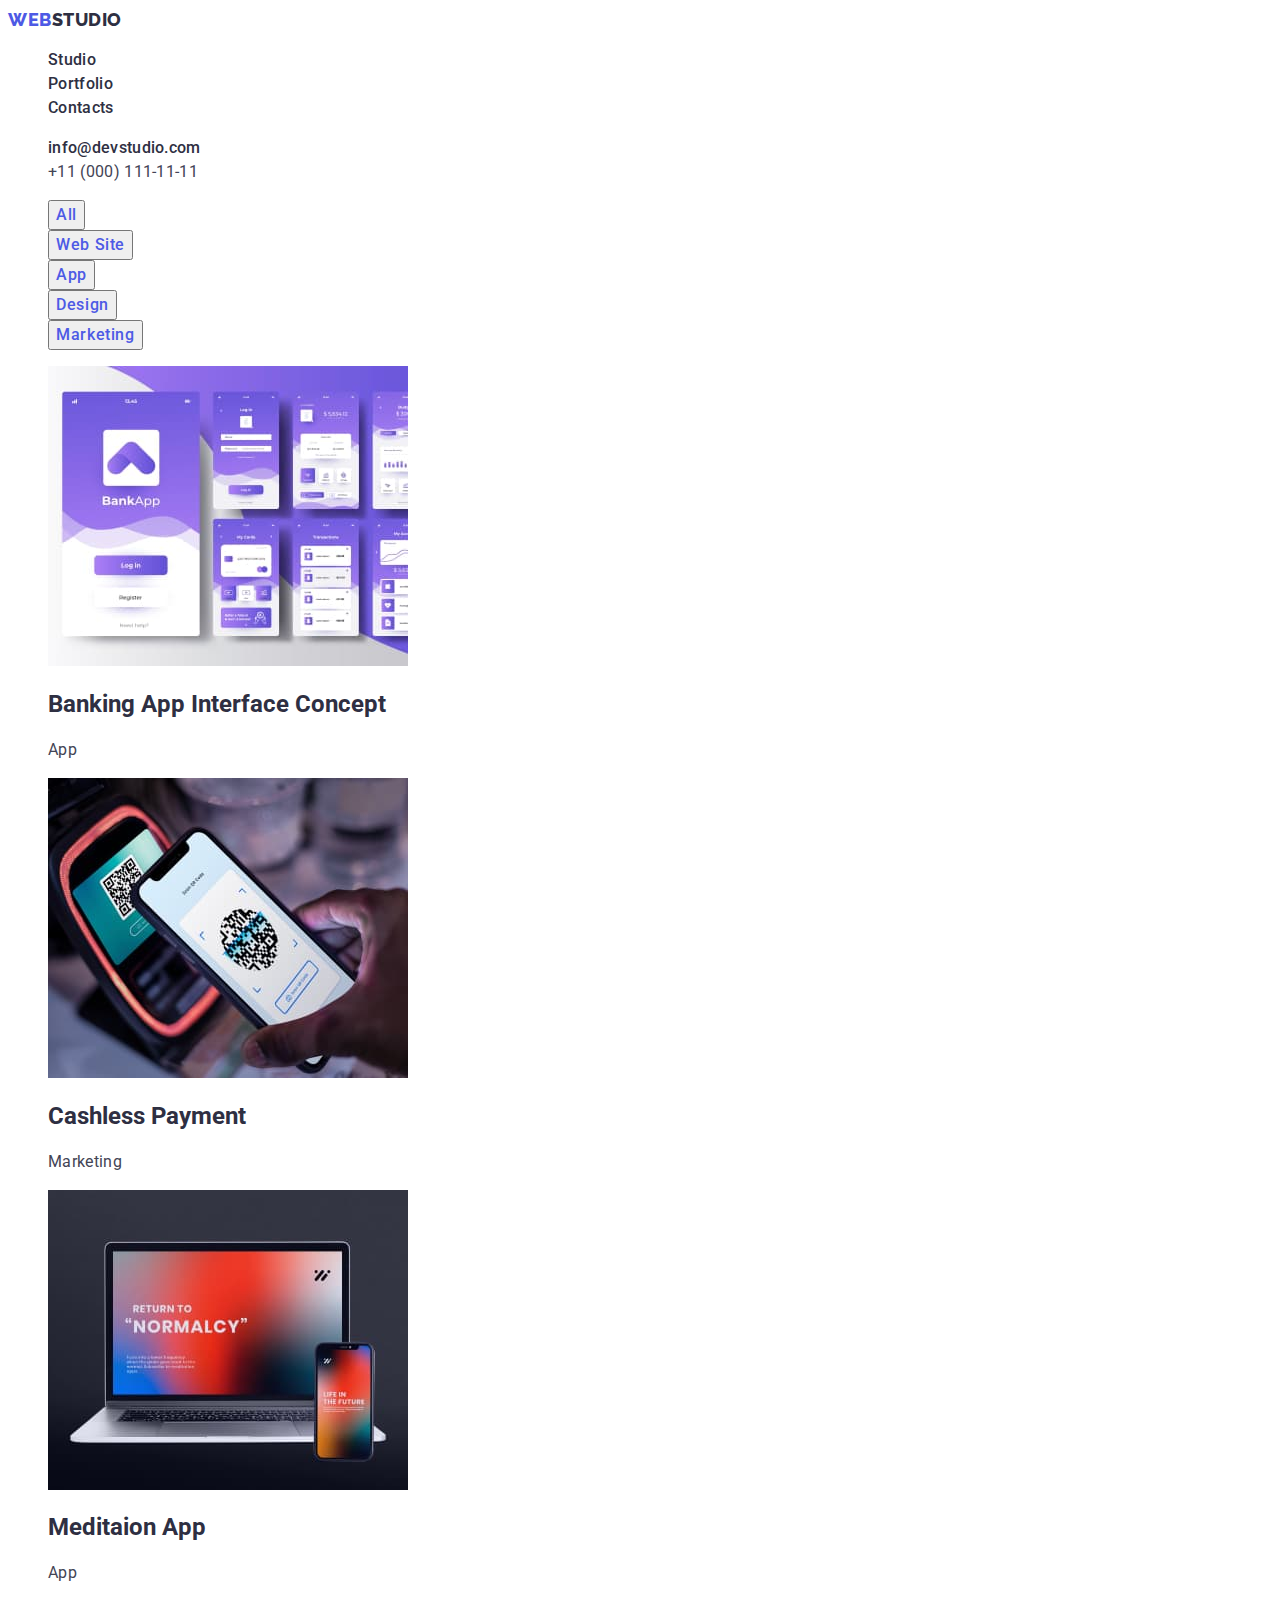
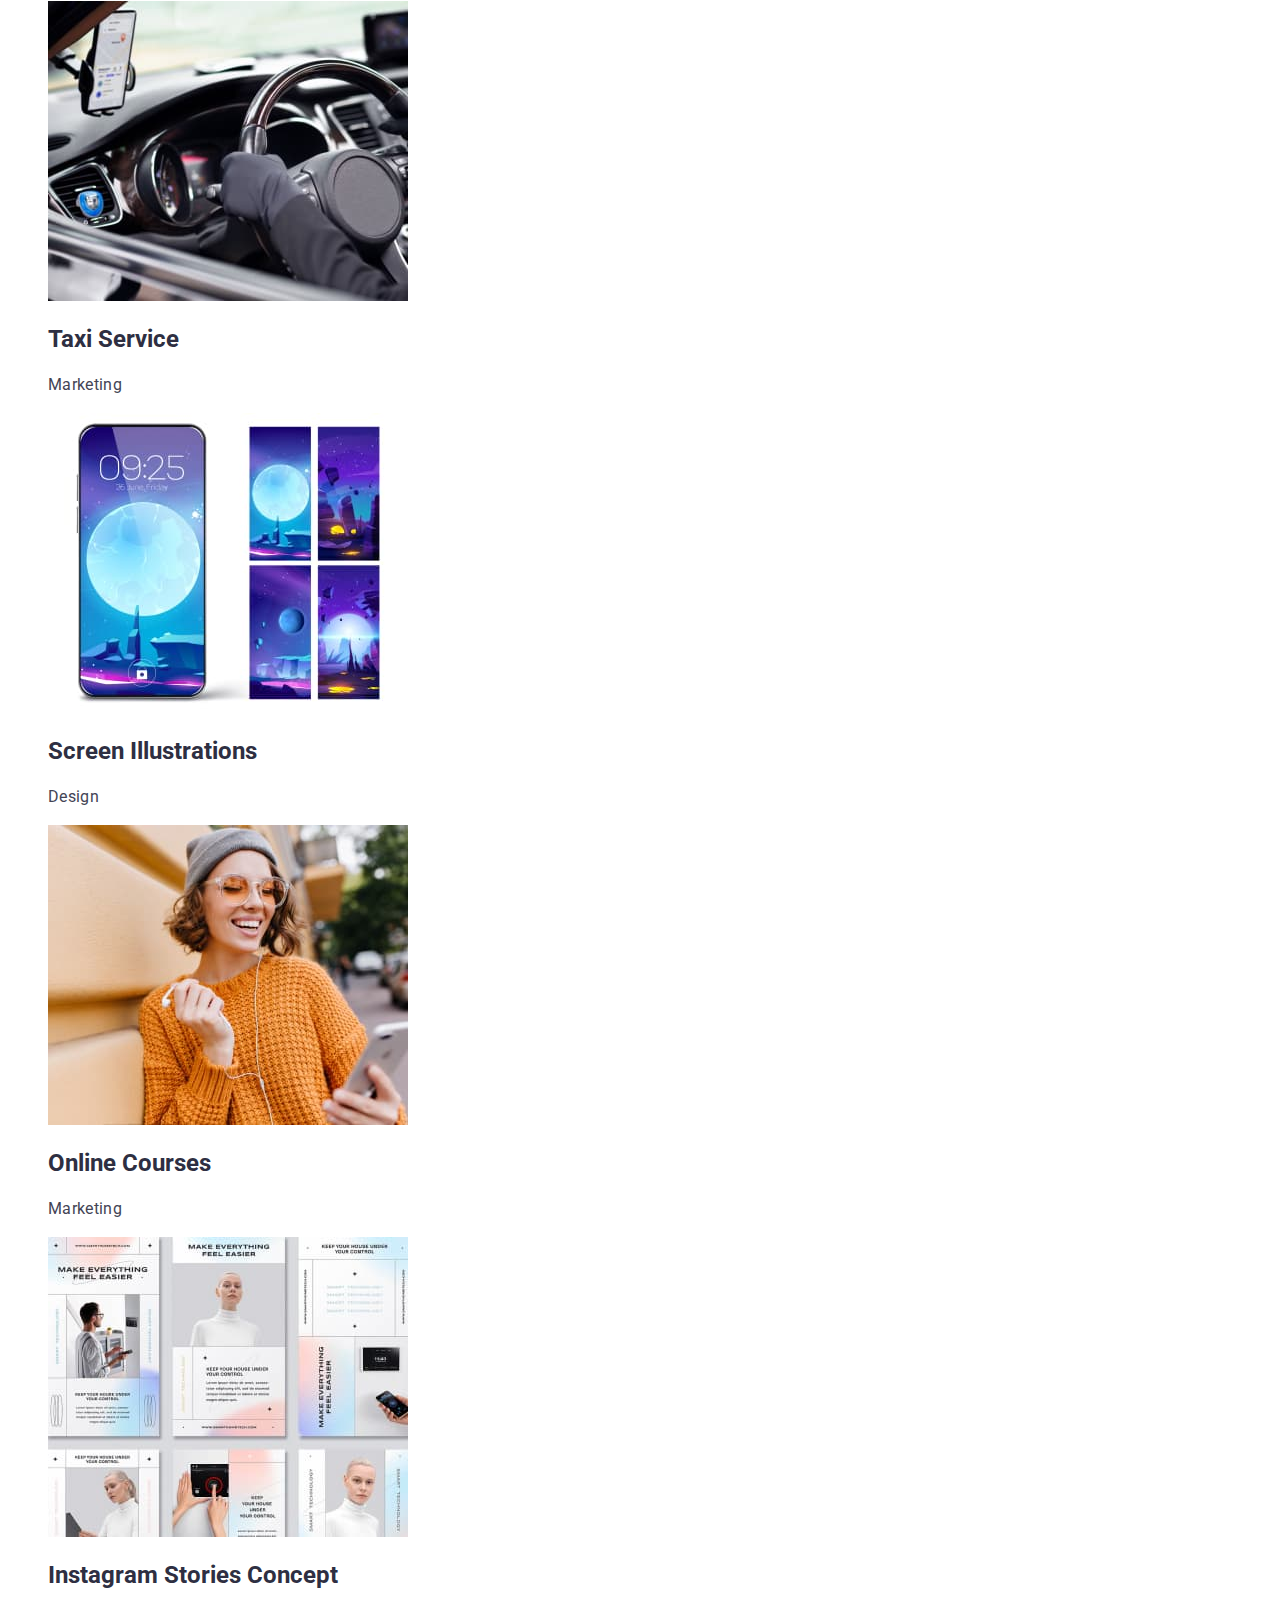
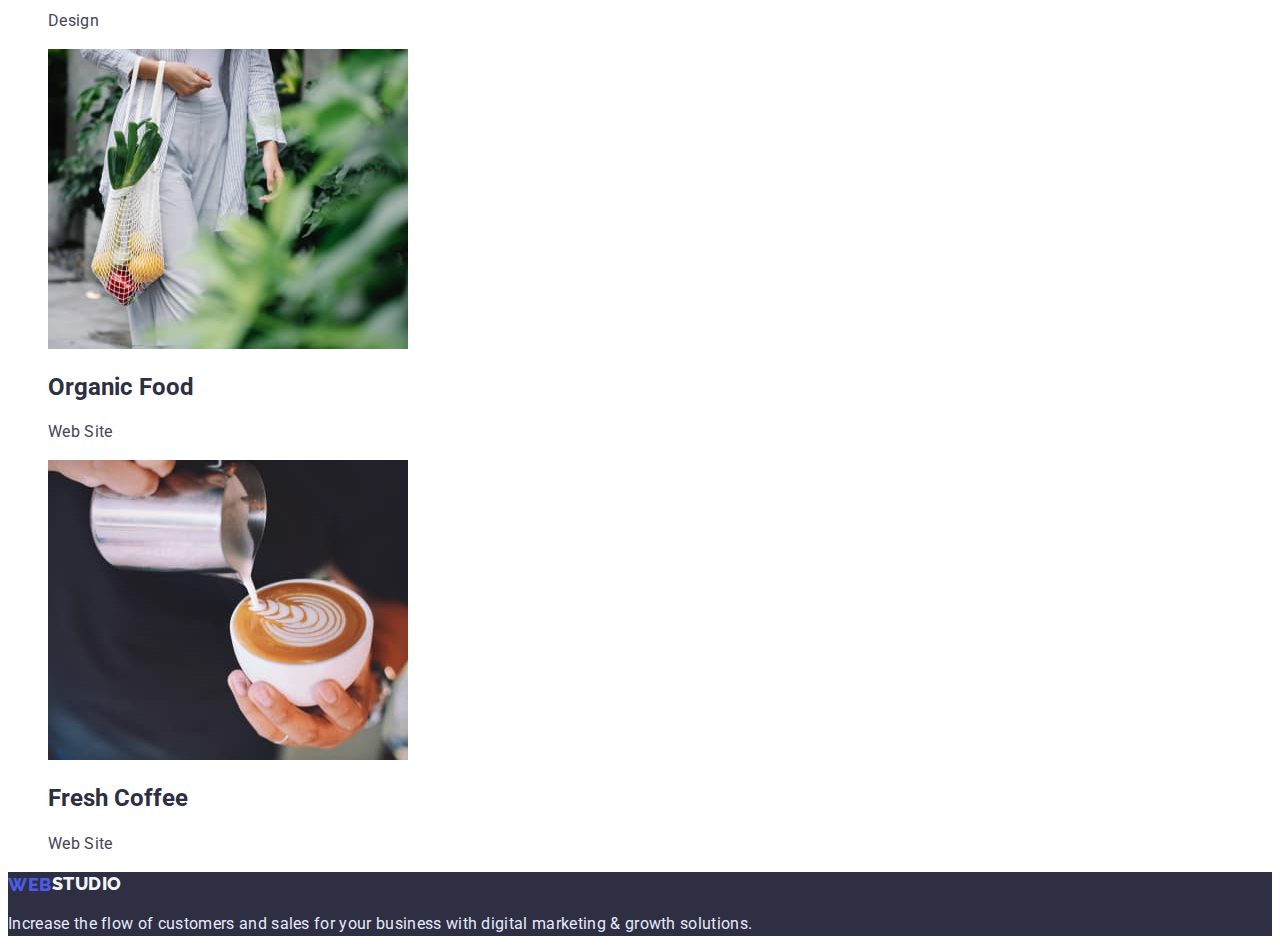
==== portfolio.html @ d819c066 "portfolio+css" ====
<!DOCTYPE html>
<html lang="en">

<head>
    <meta charset="UTF-8">
    <meta http-equiv="X-UA-Compatible" content="IE=edge">
    <meta name="viewport" content="width=device-width, initial-scale=1.0">
    <title>Portfolio</title>
    <link rel="preconnect" href="https://fonts.googleapis.com">
    <link rel="preconnect" href="https://fonts.gstatic.com" crossorigin>
    <link
        href="https://fonts.googleapis.com/css2?family=Raleway:wght@800&family=Roboto:wght@400;500;700;900&display=swap"
        rel="stylesheet">
    <link rel="stylesheet" href="./css/styles.css">
</head>

<body>
    <!-- Head site  -->
    <header class="header">
        <nav class="header-navigation">
            <a class="link logo" href="./index.html">Web
                <span class="logo-studio">Studio</span></a>
            <ul class="header-list list">
                <li class="header-item"><a href="./index.html" class="header-link link">Studio</a></li>
                <li class="header-item"><a href="" class="header-link link">Portfolio</a></li>
                <li class="header-item"><a href="" class="header-link link">Contacts</a></li>
            </ul>
        </nav>
        <address class="address">
            <ul class="address-list list">
                <li class="address-item"><a href="mailto:info@devstudio.com"
                        class="address-mail link">info@devstudio.com</a></li>
                <li class="address-item"><a href="tel:+110001111111" class="address-tel link">+11 (000) 111-11-11</a>
                </li>
            </ul>
        </address>
    </header>
    <main class="main">
        <!-- Герой -->
        <ul class="list">
            <li><button type="button" class="main-hero-btn btn">All</button></li>
            <li><button type="button" class="main-hero-btn btn">Web Site</button></li>
            <li><button type="button" class="main-hero-btn btn">App</button></li>
            <li><button type="button" class="main-hero-btn btn">Design</button></li>
            <li><button type="button" class="main-hero-btn btn">Marketing</button></li>
        </ul>
        <h1 class="descr-title visually-hidden">Description </h1>
        <ul class="descr-list list">
            <li>
                <img src="./images/bap.jpg" alt="Banking app" width="360">
                <h2 class="descr-subtitle subtitle">Banking App Interface Concept</h2>
                <p class="descr-text text">App</p>
            </li>
            <li>
                <img src="./images/cash.jpg" alt="Cashless" width="360">
                <h2 class="descr-subtitle subtitle">Cashless Payment</h2>
                <p class="descr-text text">Marketing</p>
            </li>
            <li>
                <img src="./images/map.jpg" alt="Meditacion app" width="360">
                <h2 class="descr-subtitle subtitle">Meditaion App</h2>
                <p class="descr-text text">App</p>
            </li>
            <li>
                <img src="./images/taxi.jpg" alt="Taxi" width="360">
                <h2 class="descr-subtitle subtitle">Taxi Service</h2>
                <p class="descr-text text">Marketing</p>
            </li>
            <li>
                <img src="./images/ilustr.jpg" alt="Ilustration" width="360">
                <h2 class="descr-subtitle subtitle">Screen Illustrations</h2>
                <p class="descr-text text">Design</p>
            </li>
            <li>
                <img src="./images/kurs.jpg" alt="Courses" width="360">
                <h2 class="descr-subtitle subtitle">Online Courses</h2>
                <p class="descr-text text">Marketing</p>
            </li>
            <li>
                <img src="./images/insta.jpg" alt="Instastories" width="360">
                <h2 class="descr-subtitle subtitle">Instagram Stories Concept</h2>
                <p class="descr-text text">Design</p>
            </li>
            <li>
                <img src="./images/food.jpg" alt="Organic food" width="360">
                <h2 class="descr-subtitle subtitle">Organic Food</h2>
                <p class="descr-text text">Web Site</p>
            </li>
            <li>
                <img src="./images/coffee.jpg" alt="Fresh coffee" width="360">
                <h2 class="descr-subtitle subtitle">Fresh Coffee</h2>
                <p class="descr-text text">Web Site</p>
            </li>
        </ul>
    </main>

    <!-- Footer seit -->
    <footer class="footer">
        <a class="link footer-logo logo" href="./index.html">Web
            <span class="footer-logo-studio logo">Studio</span></a>
        <p class="footer-text text">Increase the flow of customers and sales for your business with digital marketing &
            growth solutions.</p>
    </footer>
    <!-- /Footer seit -->
</body>

</html>
---- css/styles.css ----
:root {
	--main-title-color: #fff;
	--secondary-title-color: #2e2f42;
	--accent-color: #404bbf;
	--main-background-color: #2e2f42;
}
body {
	font-family: "Roboto", sans-serif;
	color: #434455;
}
.link {
	text-decoration: none;
}
.list {
	list-style: none;
}
.btn {
	font-family: inherit;
	font-weight: 500;
	font-size: 16px;
	line-height: 1.5;
	display: flex;
	align-items: center;
	letter-spacing: 0.04em;
	cursor: pointer;
}
.titel {
	font-weight: 700;
	font-size: 36px;
	line-height: 1.11;
	text-align: center;
	letter-spacing: 0.02em;
	text-transform: capitalize;
}
.subtitel {
	font-weight: 500;
	font-size: 20px;
	line-height: 1.2;
	letter-spacing: 0.02em;
}
.text {
	font-size: 16px;
	line-height: 1.5;
	letter-spacing: 0.02em;
}
.visually-hidden {
	position: absolute;
	width: 1px;
	height: 1px;
	margin: -1px;
	border: 0;
	padding: 0;
	white-space: nowrap;
	clip-path: inset(100%);
	clip: rect(0 0 0 0);
	overflow: hidden;
}
/* ================header================ */
.header {
}
.header-navigation {
}
.logo {
	font-family: "Raleway", sans-serif;
	font-style: normal;
	font-weight: 800;
	font-size: 18px;
	line-height: 1.33;
	display: flex;
	align-items: center;
	letter-spacing: 0.03em;
	text-transform: uppercase;
	color: #4d5ae5;
}
.logo-studio {
	color: #2e2f42;
}
.header-list {
}
.header-item {
}
.header-link {
	font-weight: 500;
	font-size: 16px;
	line-height: 1.5;
	letter-spacing: 0.02em;
	color: #2e2f42;
}
.header-link:hover,
.header-link:focus {
	color: var(--accent-color);
}
.address {
}
.address-list {
}
.address-item {
}
.address-mail {
	font-style: normal;
	font-weight: 500;
	font-size: 16px;
	line-height: 1.5;
	letter-spacing: 0.02em;
	color: #2e2f42;
}
.address-mail:hover,
.address-mail:focus {
	color: var(--accent-color);
}
.address-tel {
	font-style: normal;
	font-weight: 400;
	font-size: 16px;
	line-height: 1.5;
	letter-spacing: 0.02em;
	color: #434455;
}
.address-tel:hover,
.address-tel:focus {
	color: #404bbf;
}
/* ================hero================ */
.main {
}
.hero {
	background: var(--main-background-color);
}
.hero-title {
	font-weight: 700;
	font-size: 56px;
	line-height: 1.07;
	text-align: center;
	letter-spacing: 0.02em;
	color: var(--main-title-color);
}
.hero-btn {
	color: #ffffff;
	background: #4d5ae5;
}
.hero-btn:hover,
.hero-btn:focus {
	background: var(--accent-color);
}

.main-hero-btn {
	color: #4d5ae5;
}
.main-hero-btn:hover,
.main-hero-btn:focus {
	color: #fff;
	background: var(--accent-color);
}

/* ================descr================ */
.descr-title {
}
.descr-list {
}
.descr-item {
}
.descr-subtitle {
	color: var(--secondary-title-color);
}
.descr-text {
}
/* ================work================ */
.work-title {
	color: var(--secondary-title-color);
}
/* ================team================ */
.our-team {
	background: #f4f4fd;
}
.team-title {
	color: var(--secondary-title-color);
}
.team-subtitle {
	color: var(--secondary-title-color);
}
.team-text {
}
/* ================footer================ */
.footer {
	background: var(--main-background-color);
}
.footer-logo {
	line-height: 1.17;
	color: #4d5ae5;
}
.footer-logo-studio {
	color: #f4f4fd;
}
.footer-text {
	color: #e7e9fc;
}
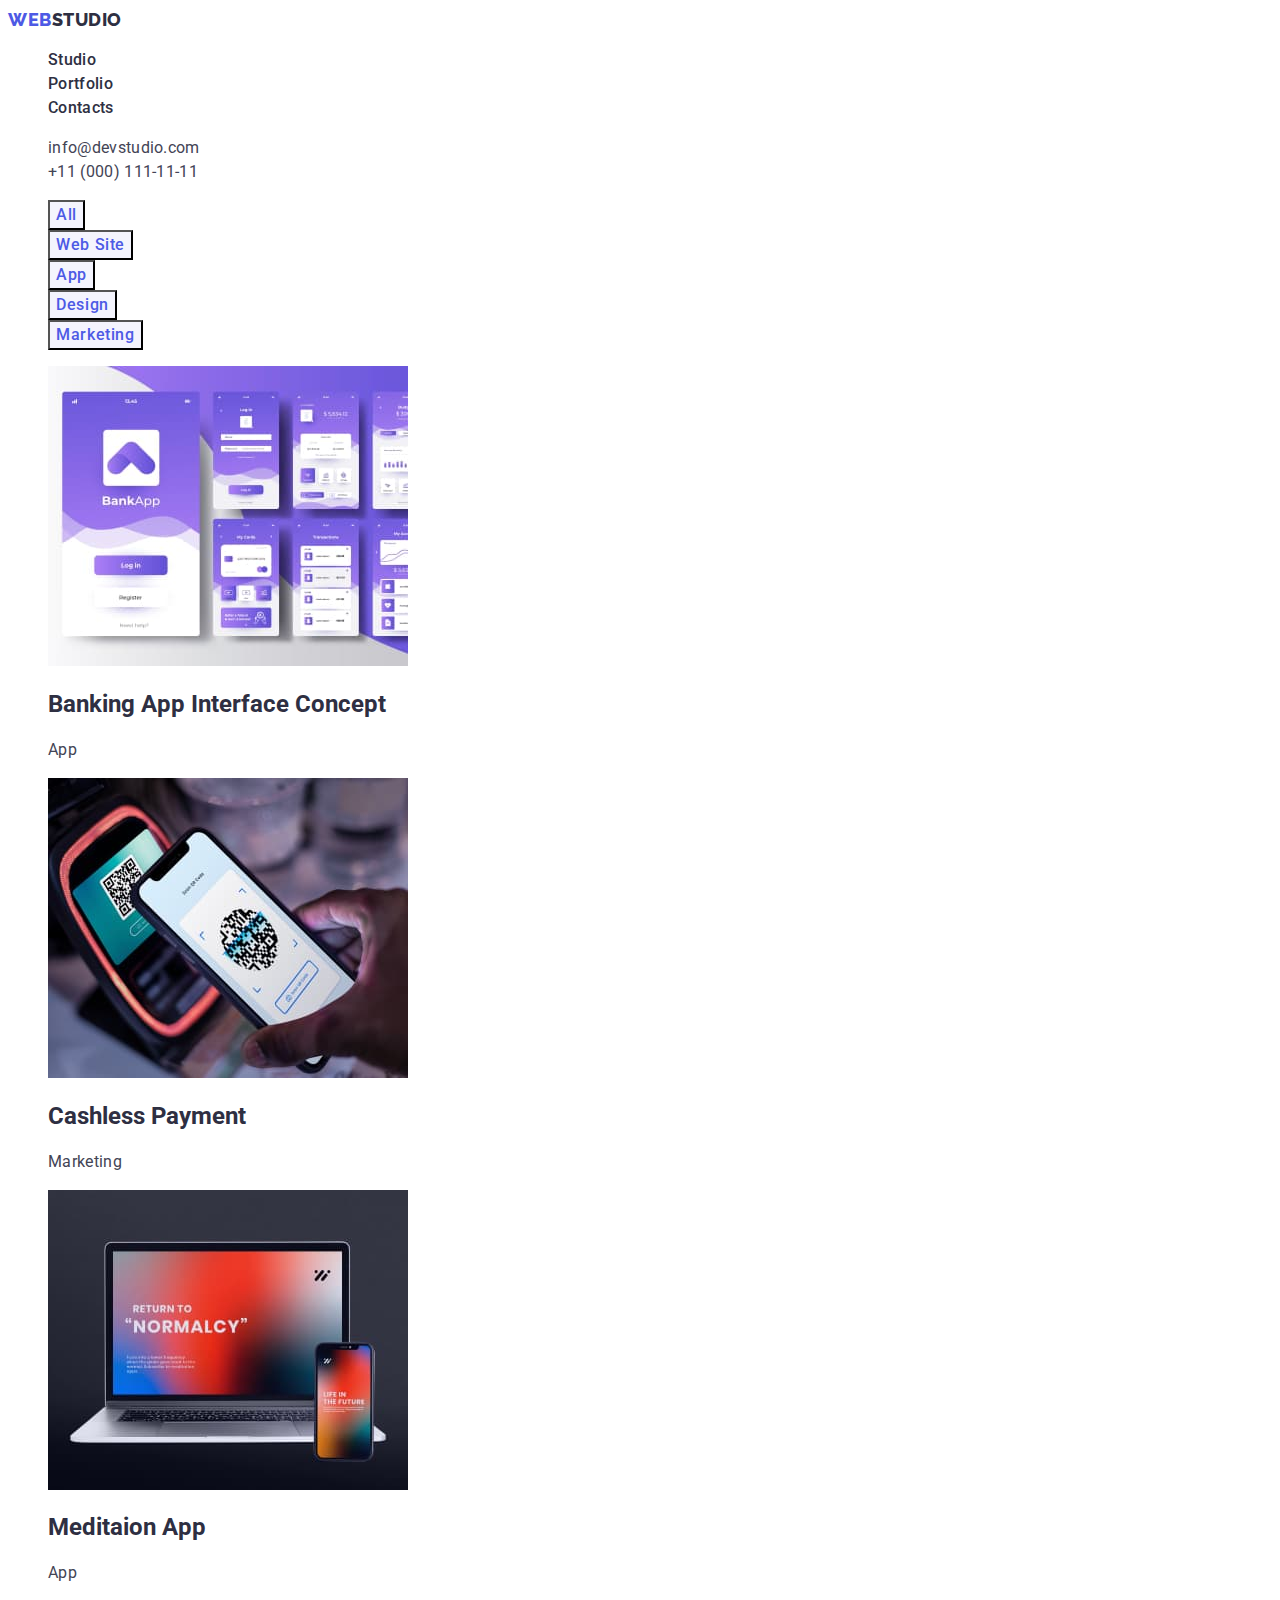
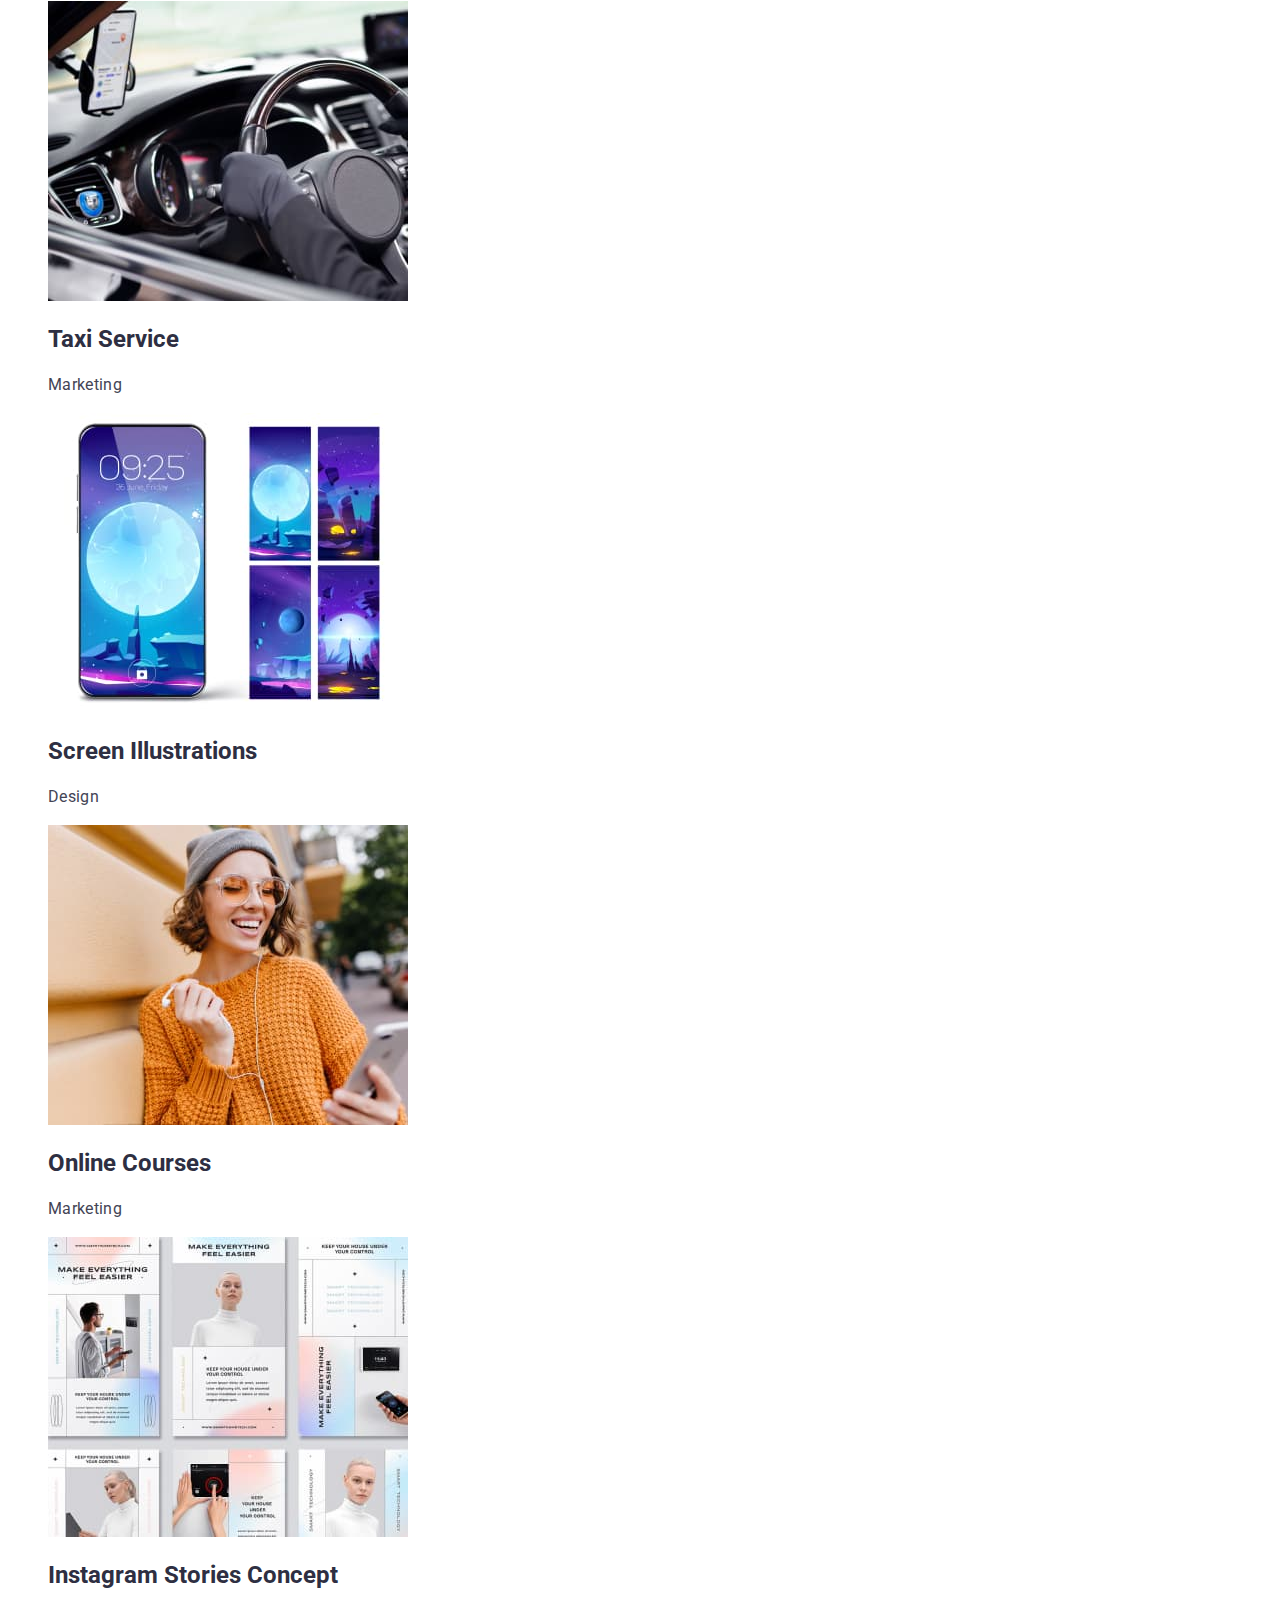
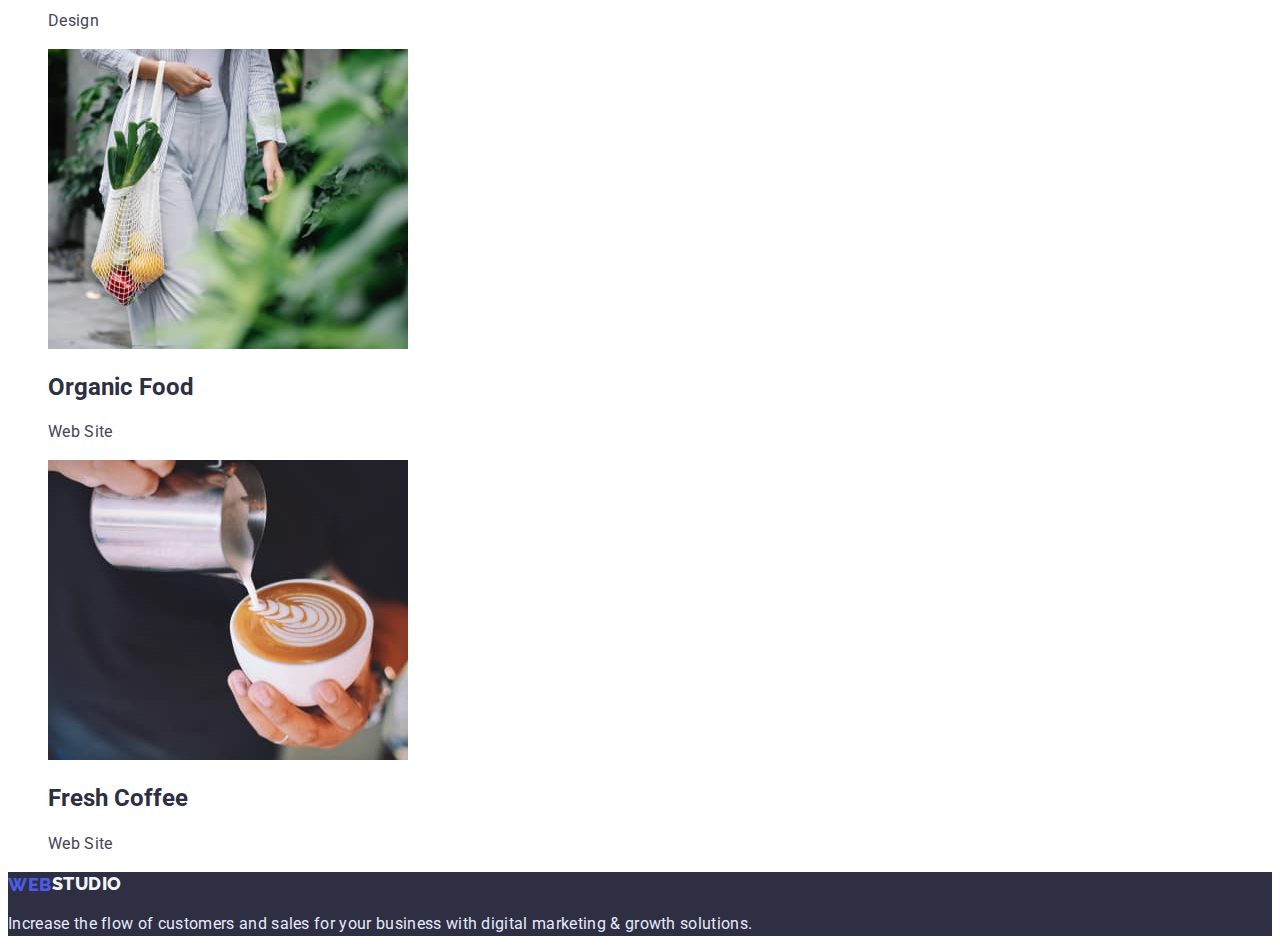
==== commit 16cc2aac: "color,font" ====
--- a/portfolio.html
+++ b/portfolio.html
@@ -47,49 +47,58 @@
         <h1 class="descr-title visually-hidden">Description </h1>
         <ul class="descr-list list">
             <li>
-                <img src="./images/bap.jpg" alt="Banking app" width="360">
-                <h2 class="descr-subtitle subtitle">Banking App Interface Concept</h2>
-                <p class="descr-text text">App</p>
+                <a class="link" href=""><img src="./images/bap.jpg" alt="Banking app" width="360">
+                    <h2 class="descr-subtitle subtitle">Banking App Interface Concept</h2>
+                    <p class="descr-text text">App</p>
+                </a>
             </li>
             <li>
-                <img src="./images/cash.jpg" alt="Cashless" width="360">
-                <h2 class="descr-subtitle subtitle">Cashless Payment</h2>
-                <p class="descr-text text">Marketing</p>
+                <a class="link" href=""><img src="./images/cash.jpg" alt="Cashless" width="360">
+                    <h2 class="descr-subtitle subtitle">Cashless Payment</h2>
+                    <p class="descr-text text">Marketing</p>
+                </a>
             </li>
             <li>
-                <img src="./images/map.jpg" alt="Meditacion app" width="360">
-                <h2 class="descr-subtitle subtitle">Meditaion App</h2>
-                <p class="descr-text text">App</p>
+                <a class="link" href=""><img src="./images/map.jpg" alt="Meditacion app" width="360">
+                    <h2 class="descr-subtitle subtitle">Meditaion App</h2>
+                    <p class="descr-text text">App</p>
+                </a>
             </li>
             <li>
-                <img src="./images/taxi.jpg" alt="Taxi" width="360">
-                <h2 class="descr-subtitle subtitle">Taxi Service</h2>
-                <p class="descr-text text">Marketing</p>
+                <a class="link" href=""><img src="./images/taxi.jpg" alt="Taxi" width="360">
+                    <h2 class="descr-subtitle subtitle">Taxi Service</h2>
+                    <p class="descr-text text">Marketing</p>
+                </a>
             </li>
             <li>
-                <img src="./images/ilustr.jpg" alt="Ilustration" width="360">
-                <h2 class="descr-subtitle subtitle">Screen Illustrations</h2>
-                <p class="descr-text text">Design</p>
+                <a class="link" href=""><img src="./images/ilustr.jpg" alt="Ilustration" width="360">
+                    <h2 class="descr-subtitle subtitle">Screen Illustrations</h2>
+                    <p class="descr-text text">Design</p>
+                </a>
             </li>
             <li>
-                <img src="./images/kurs.jpg" alt="Courses" width="360">
-                <h2 class="descr-subtitle subtitle">Online Courses</h2>
-                <p class="descr-text text">Marketing</p>
+                <a class="link" href=""><img src="./images/kurs.jpg" alt="Courses" width="360">
+                    <h2 class="descr-subtitle subtitle">Online Courses</h2>
+                    <p class="descr-text text">Marketing</p>
+                </a>
             </li>
             <li>
-                <img src="./images/insta.jpg" alt="Instastories" width="360">
-                <h2 class="descr-subtitle subtitle">Instagram Stories Concept</h2>
-                <p class="descr-text text">Design</p>
+                <a class="link" href=""><img src="./images/insta.jpg" alt="Instastories" width="360">
+                    <h2 class="descr-subtitle subtitle">Instagram Stories Concept</h2>
+                    <p class="descr-text text">Design</p>
+                </a>
             </li>
             <li>
-                <img src="./images/food.jpg" alt="Organic food" width="360">
-                <h2 class="descr-subtitle subtitle">Organic Food</h2>
-                <p class="descr-text text">Web Site</p>
+                <a class="link" href=""><img src="./images/food.jpg" alt="Organic food" width="360">
+                    <h2 class="descr-subtitle subtitle">Organic Food</h2>
+                    <p class="descr-text text">Web Site</p>
+                </a>
             </li>
             <li>
-                <img src="./images/coffee.jpg" alt="Fresh coffee" width="360">
-                <h2 class="descr-subtitle subtitle">Fresh Coffee</h2>
-                <p class="descr-text text">Web Site</p>
+                <a class="link" href=""><img src="./images/coffee.jpg" alt="Fresh coffee" width="360">
+                    <h2 class="descr-subtitle subtitle">Fresh Coffee</h2>
+                    <p class="descr-text text">Web Site</p>
+                </a>
             </li>
         </ul>
     </main>
--- a/css/styles.css
+++ b/css/styles.css
@@ -6,6 +6,8 @@
 }
 body {
 	font-family: "Roboto", sans-serif;
+	font-size: 16px;
+	background-color: #fff;
 	color: #434455;
 }
 .link {
@@ -98,11 +100,11 @@
 }
 .address-mail {
 	font-style: normal;
-	font-weight: 500;
-	font-size: 16px;
-	line-height: 1.5;
-	letter-spacing: 0.02em;
-	color: #2e2f42;
+	font-weight: 400;
+	font-size: 16px;
+	line-height: 1.5;
+	letter-spacing: 0.02em;
+	color: #434455;
 }
 .address-mail:hover,
 .address-mail:focus {
@@ -124,7 +126,7 @@
 .main {
 }
 .hero {
-	background: var(--main-background-color);
+	background-color: var(--main-background-color);
 }
 .hero-title {
 	font-weight: 700;
@@ -136,20 +138,21 @@
 }
 .hero-btn {
 	color: #ffffff;
-	background: #4d5ae5;
+	background-color: #4d5ae5;
 }
 .hero-btn:hover,
 .hero-btn:focus {
-	background: var(--accent-color);
+	background-color: var(--accent-color);
 }
 
 .main-hero-btn {
 	color: #4d5ae5;
+	background-color: #f4f4fd;
 }
 .main-hero-btn:hover,
 .main-hero-btn:focus {
 	color: #fff;
-	background: var(--accent-color);
+	background-color: var(--accent-color);
 }
 
 /* ================descr================ */
@@ -163,6 +166,7 @@
 	color: var(--secondary-title-color);
 }
 .descr-text {
+	color: #434455;
 }
 /* ================work================ */
 .work-title {
@@ -170,7 +174,7 @@
 }
 /* ================team================ */
 .our-team {
-	background: #f4f4fd;
+	background-color: #f4f4fd;
 }
 .team-title {
 	color: var(--secondary-title-color);
@@ -182,7 +186,7 @@
 }
 /* ================footer================ */
 .footer {
-	background: var(--main-background-color);
+	background-color: var(--main-background-color);
 }
 .footer-logo {
 	line-height: 1.17;
